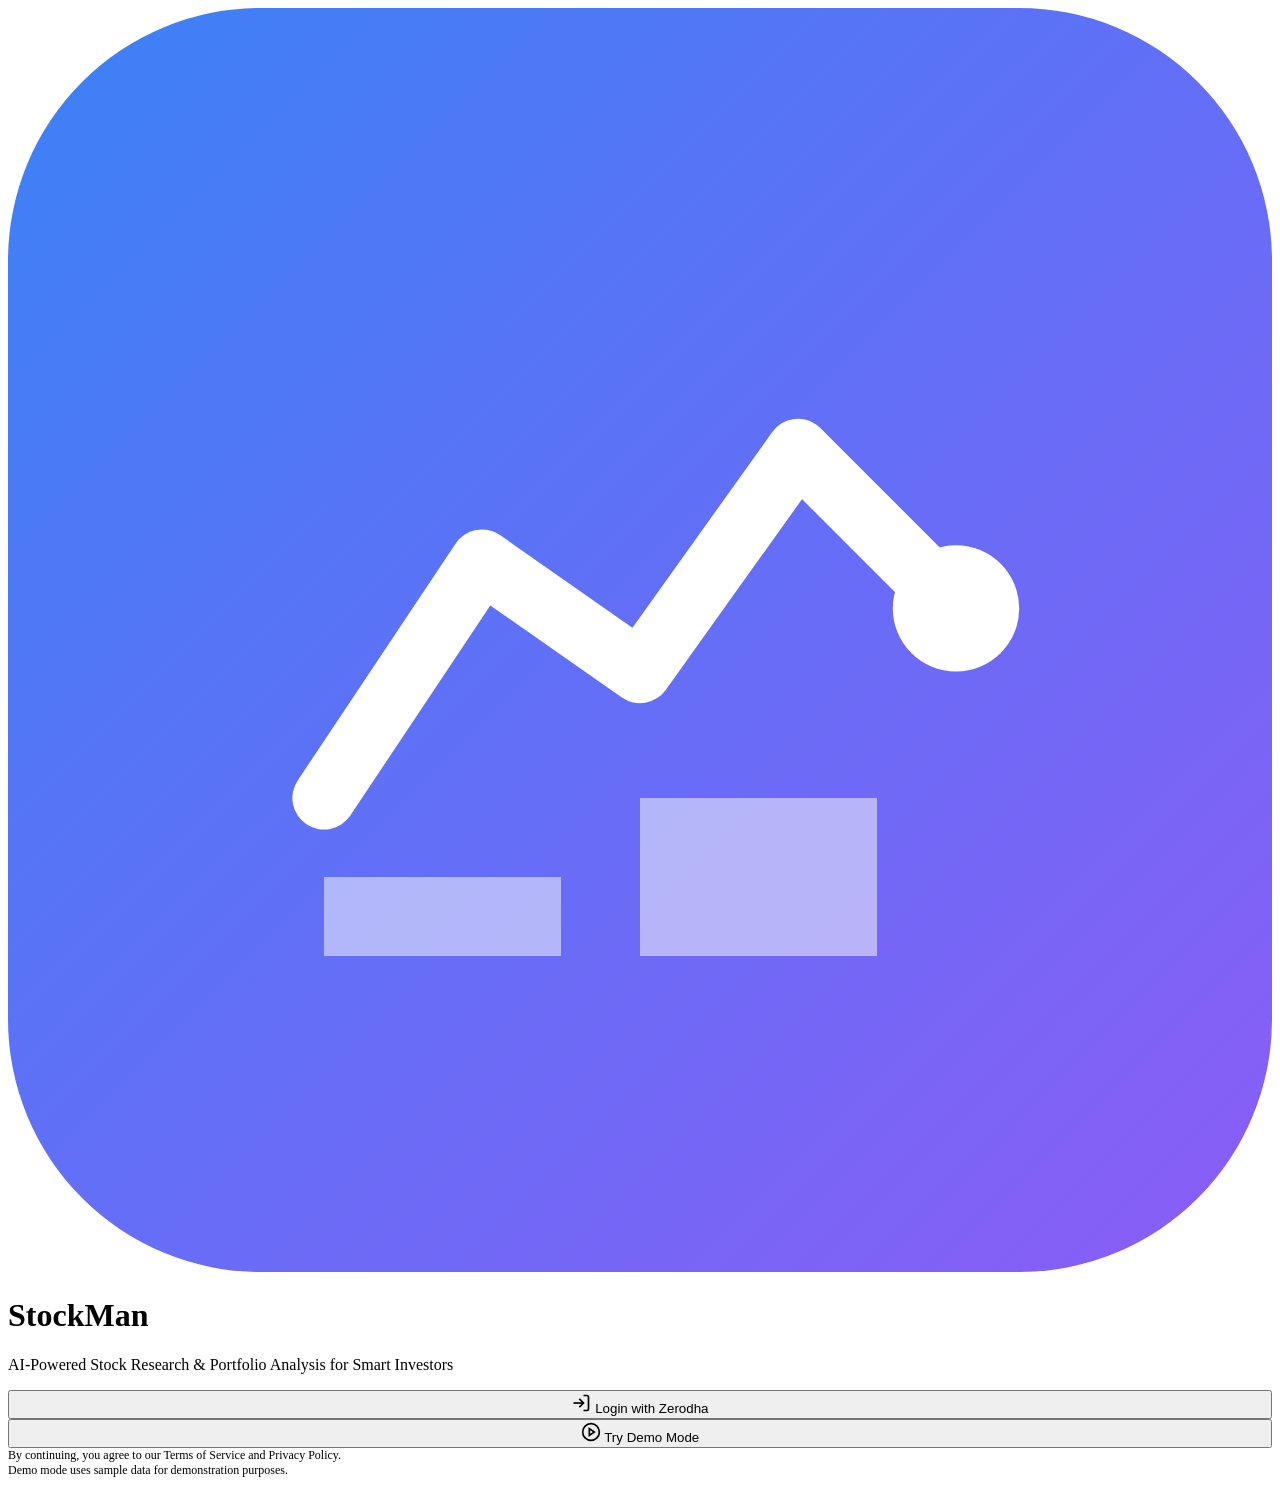
==== src/main/resources/static/index.html @ ac13108b "initial commit: StockMan app with Zerodha + Gemini integration" ====
<!DOCTYPE html>
<html lang="en">
<head>
    <meta charset="UTF-8">
    <meta name="viewport" content="width=device-width, initial-scale=1.0">
    <meta name="description" content="StockMan - AI-Powered Stock Research & Portfolio Analysis">
    <title>StockMan - Smart Stock Research</title>
    <link rel="preconnect" href="https://fonts.googleapis.com">
    <link rel="preconnect" href="https://fonts.gstatic.com" crossorigin>
    <link href="https://fonts.googleapis.com/css2?family=Inter:wght@400;500;600;700&display=swap" rel="stylesheet">
    <link rel="stylesheet" href="/styles/main.css">
</head>
<body>
    <div class="login-container">
        <div class="login-card animate-in">
            <div class="login-logo">
                <svg viewBox="0 0 80 80" fill="none" xmlns="http://www.w3.org/2000/svg">
                    <defs>
                        <linearGradient id="logoGradient" x1="0%" y1="0%" x2="100%" y2="100%">
                            <stop offset="0%" style="stop-color:#3b82f6"/>
                            <stop offset="100%" style="stop-color:#8b5cf6"/>
                        </linearGradient>
                    </defs>
                    <rect width="80" height="80" rx="16" fill="url(#logoGradient)"/>
                    <path d="M20 50 L30 35 L40 42 L50 28 L60 38" stroke="white" stroke-width="4" stroke-linecap="round" stroke-linejoin="round" fill="none"/>
                    <circle cx="60" cy="38" r="4" fill="white"/>
                    <path d="M20 55 L35 55 L35 60 L20 60 Z" fill="rgba(255,255,255,0.5)"/>
                    <path d="M40 50 L55 50 L55 60 L40 60 Z" fill="rgba(255,255,255,0.5)"/>
                </svg>
            </div>
            <h1 class="login-title">StockMan</h1>
            <p class="login-subtitle">AI-Powered Stock Research & Portfolio Analysis for Smart Investors</p>
            
            <div class="login-buttons">
                <button id="zerodha-login" class="btn btn-primary" style="width: 100%;">
                    <svg width="20" height="20" viewBox="0 0 24 24" fill="none" stroke="currentColor" stroke-width="2">
                        <path d="M15 3h4a2 2 0 0 1 2 2v14a2 2 0 0 1-2 2h-4"/>
                        <polyline points="10 17 15 12 10 7"/>
                        <line x1="15" y1="12" x2="3" y2="12"/>
                    </svg>
                    Login with Zerodha
                </button>
                <button id="demo-login" class="btn btn-secondary" style="width: 100%;">
                    <svg width="20" height="20" viewBox="0 0 24 24" fill="none" stroke="currentColor" stroke-width="2">
                        <circle cx="12" cy="12" r="10"/>
                        <polygon points="10 8 16 12 10 16 10 8"/>
                    </svg>
                    Try Demo Mode
                </button>
            </div>
            
            <p style="margin-top: var(--space-xl); font-size: 0.75rem; color: var(--text-muted);">
                By continuing, you agree to our Terms of Service and Privacy Policy.<br>
                Demo mode uses sample data for demonstration purposes.
            </p>
        </div>
    </div>

    <script src="/scripts/api.js"></script>
    <script>
        document.getElementById('zerodha-login').addEventListener('click', async () => {
            try {
                const response = await fetch('/api/auth/login');
                const data = await response.json();
                window.location.href = data.loginUrl;
            } catch (error) {
                console.error('Login error:', error);
                alert('Failed to initiate login. Please try again.');
            }
        });

        document.getElementById('demo-login').addEventListener('click', async () => {
            try {
                const response = await fetch('/api/auth/demo', { method: 'POST' });
                if (response.ok) {
                    window.location.href = '/dashboard.html';
                }
            } catch (error) {
                console.error('Demo login error:', error);
                alert('Failed to start demo mode. Please try again.');
            }
        });

        // Check if already authenticated
        (async () => {
            try {
                const response = await fetch('/api/auth/status');
                const data = await response.json();
                if (data.authenticated) {
                    window.location.href = '/dashboard.html';
                }
            } catch (error) {
                console.log('Not authenticated');
            }
        })();
    </script>
</body>
</html>
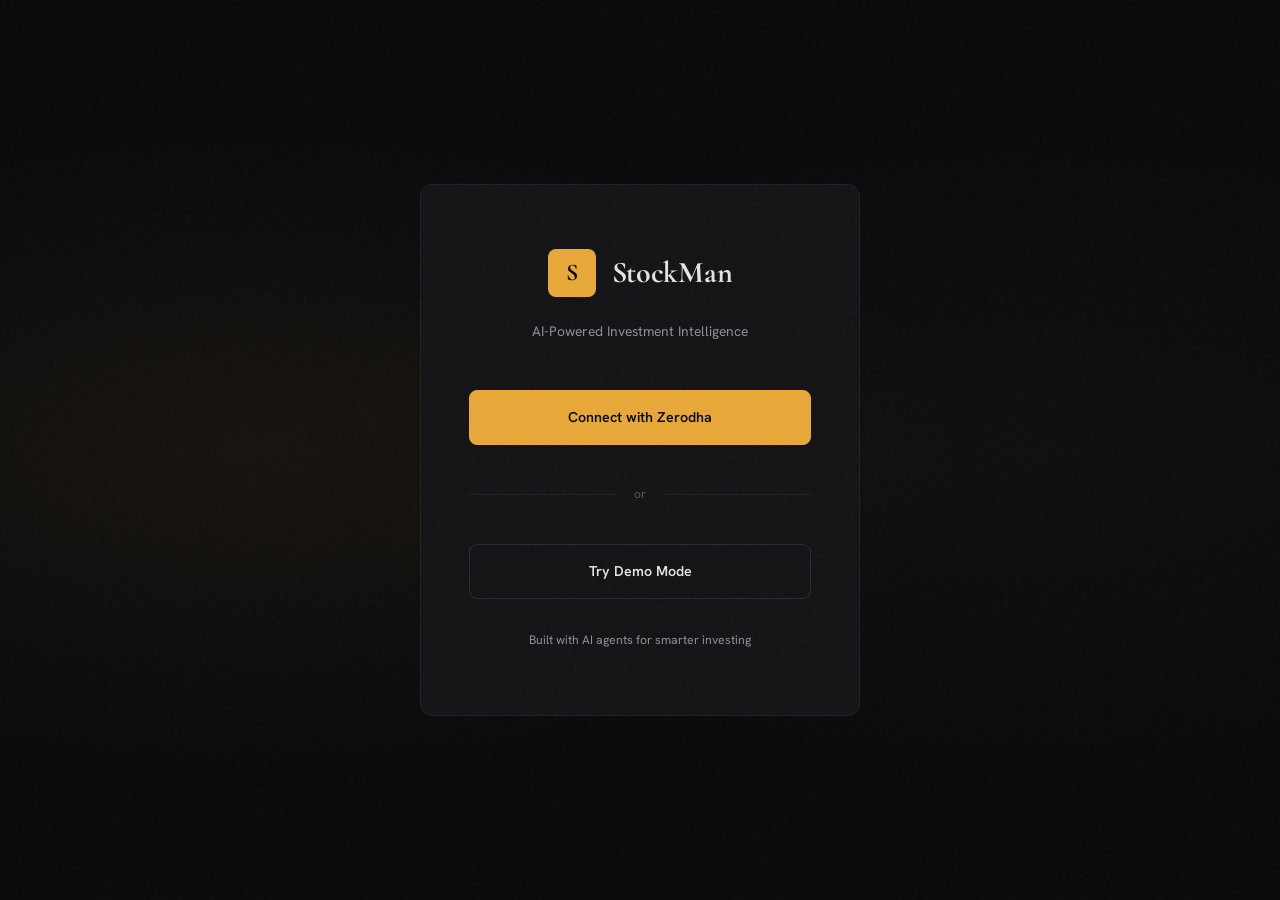
==== commit 38e8153c: "chore: capture pre-existing uncommitted frontend rewrite as baseline This is the frontend redesign (" ====
--- a/src/main/resources/static/index.html
+++ b/src/main/resources/static/index.html
@@ -1,98 +1,75 @@
 <!DOCTYPE html>
 <html lang="en">
 <head>
-    <meta charset="UTF-8">
-    <meta name="viewport" content="width=device-width, initial-scale=1.0">
-    <meta name="description" content="StockMan - AI-Powered Stock Research & Portfolio Analysis">
-    <title>StockMan - Smart Stock Research</title>
-    <link rel="preconnect" href="https://fonts.googleapis.com">
-    <link rel="preconnect" href="https://fonts.gstatic.com" crossorigin>
-    <link href="https://fonts.googleapis.com/css2?family=Inter:wght@400;500;600;700&display=swap" rel="stylesheet">
-    <link rel="stylesheet" href="/styles/main.css">
+  <meta charset="UTF-8">
+  <meta name="viewport" content="width=device-width, initial-scale=1.0">
+  <title>StockMan — Login</title>
+  <link rel="stylesheet" href="styles/main.css">
 </head>
 <body>
-    <div class="login-container">
-        <div class="login-card animate-in">
-            <div class="login-logo">
-                <svg viewBox="0 0 80 80" fill="none" xmlns="http://www.w3.org/2000/svg">
-                    <defs>
-                        <linearGradient id="logoGradient" x1="0%" y1="0%" x2="100%" y2="100%">
-                            <stop offset="0%" style="stop-color:#3b82f6"/>
-                            <stop offset="100%" style="stop-color:#8b5cf6"/>
-                        </linearGradient>
-                    </defs>
-                    <rect width="80" height="80" rx="16" fill="url(#logoGradient)"/>
-                    <path d="M20 50 L30 35 L40 42 L50 28 L60 38" stroke="white" stroke-width="4" stroke-linecap="round" stroke-linejoin="round" fill="none"/>
-                    <circle cx="60" cy="38" r="4" fill="white"/>
-                    <path d="M20 55 L35 55 L35 60 L20 60 Z" fill="rgba(255,255,255,0.5)"/>
-                    <path d="M40 50 L55 50 L55 60 L40 60 Z" fill="rgba(255,255,255,0.5)"/>
-                </svg>
-            </div>
-            <h1 class="login-title">StockMan</h1>
-            <p class="login-subtitle">AI-Powered Stock Research & Portfolio Analysis for Smart Investors</p>
-            
-            <div class="login-buttons">
-                <button id="zerodha-login" class="btn btn-primary" style="width: 100%;">
-                    <svg width="20" height="20" viewBox="0 0 24 24" fill="none" stroke="currentColor" stroke-width="2">
-                        <path d="M15 3h4a2 2 0 0 1 2 2v14a2 2 0 0 1-2 2h-4"/>
-                        <polyline points="10 17 15 12 10 7"/>
-                        <line x1="15" y1="12" x2="3" y2="12"/>
-                    </svg>
-                    Login with Zerodha
-                </button>
-                <button id="demo-login" class="btn btn-secondary" style="width: 100%;">
-                    <svg width="20" height="20" viewBox="0 0 24 24" fill="none" stroke="currentColor" stroke-width="2">
-                        <circle cx="12" cy="12" r="10"/>
-                        <polygon points="10 8 16 12 10 16 10 8"/>
-                    </svg>
-                    Try Demo Mode
-                </button>
-            </div>
-            
-            <p style="margin-top: var(--space-xl); font-size: 0.75rem; color: var(--text-muted);">
-                By continuing, you agree to our Terms of Service and Privacy Policy.<br>
-                Demo mode uses sample data for demonstration purposes.
-            </p>
-        </div>
+  <div class="login-page">
+    <div class="login-card">
+      <div class="login-brand">
+        <span class="brand-mark">S</span>
+        <h1>StockMan</h1>
+      </div>
+      <p class="login-subtitle">AI-Powered Investment Intelligence</p>
+
+      <div class="login-actions">
+        <button class="btn btn-primary btn-lg" id="loginBtn" onclick="loginWithZerodha()">Connect with Zerodha</button>
+        <div class="login-divider">or</div>
+        <button class="btn btn-secondary btn-lg" id="demoBtn" onclick="startDemo()">Try Demo Mode</button>
+      </div>
+
+      <p class="text-muted" style="margin-top: 32px; font-size: 0.82rem;">Built with AI agents for smarter investing</p>
     </div>
+  </div>
 
-    <script src="/scripts/api.js"></script>
-    <script>
-        document.getElementById('zerodha-login').addEventListener('click', async () => {
-            try {
-                const response = await fetch('/api/auth/login');
-                const data = await response.json();
-                window.location.href = data.loginUrl;
-            } catch (error) {
-                console.error('Login error:', error);
-                alert('Failed to initiate login. Please try again.');
-            }
-        });
+  <script src="scripts/api.js"></script>
+  <script>
+    // Check if already authenticated - redirect to dashboard
+    async function checkAuth() {
+      try {
+        const status = await API.getAuthStatus();
+        if (status.authenticated) {
+          window.location.href = '/dashboard.html';
+        }
+      } catch (e) {
+        // Not authenticated, stay on login
+      }
+    }
 
-        document.getElementById('demo-login').addEventListener('click', async () => {
-            try {
-                const response = await fetch('/api/auth/demo', { method: 'POST' });
-                if (response.ok) {
-                    window.location.href = '/dashboard.html';
-                }
-            } catch (error) {
-                console.error('Demo login error:', error);
-                alert('Failed to start demo mode. Please try again.');
-            }
-        });
+    async function loginWithZerodha() {
+      const btn = document.getElementById('loginBtn');
+      btn.disabled = true;
+      btn.textContent = 'Connecting...';
+      try {
+        const response = await API.login();
+        if (response.loginUrl) {
+          window.location.href = response.loginUrl;
+        }
+      } catch (e) {
+        btn.disabled = false;
+        btn.textContent = 'Connect with Zerodha';
+        alert('Failed to connect. Please try again.');
+      }
+    }
 
-        // Check if already authenticated
-        (async () => {
-            try {
-                const response = await fetch('/api/auth/status');
-                const data = await response.json();
-                if (data.authenticated) {
-                    window.location.href = '/dashboard.html';
-                }
-            } catch (error) {
-                console.log('Not authenticated');
-            }
-        })();
-    </script>
+    async function startDemo() {
+      const btn = document.getElementById('demoBtn');
+      btn.disabled = true;
+      btn.textContent = 'Starting...';
+      try {
+        await API.enableDemoMode();
+        window.location.href = '/dashboard.html';
+      } catch (e) {
+        btn.disabled = false;
+        btn.textContent = 'Try Demo Mode';
+        alert('Failed to start demo. Please try again.');
+      }
+    }
+
+    checkAuth();
+  </script>
 </body>
 </html>
--- a/src/main/resources/static/styles/main.css
+++ b/src/main/resources/static/styles/main.css
@@ -0,0 +1,1532 @@
+/* ============================================================
+   StockMan — "Black & Gold Terminal" Design System
+   Premium financial interface: editorial serif + dense data
+   ============================================================ */
+
+/* --- Fonts --- */
+@import url('https://fonts.googleapis.com/css2?family=Cormorant+Garamond:ital,wght@0,400;0,500;0,600;0,700;1,400&family=Hanken+Grotesk:wght@300;400;500;600;700&family=JetBrains+Mono:wght@400;500;600&display=swap');
+
+/* --- CSS Variables --- */
+:root {
+  /* Backgrounds */
+  --bg-primary: #09090b;
+  --bg-secondary: #131316;
+  --bg-tertiary: #1a1a1f;
+  --bg-elevated: #202027;
+  --bg-hover: #25252d;
+
+  /* Borders */
+  --border-subtle: #1f1f26;
+  --border-default: #2a2a33;
+  --border-strong: #3a3a45;
+  --border-accent: #e8a838;
+
+  /* Text */
+  --text-primary: #e4e4e7;
+  --text-secondary: #8e8e96;
+  --text-muted: #56565e;
+  --text-accent: #e8a838;
+  --text-inverse: #09090b;
+
+  /* Accent — Warm Gold */
+  --accent: #e8a838;
+  --accent-hover: #d4952e;
+  --accent-muted: rgba(232, 168, 56, 0.12);
+  --accent-glow: rgba(232, 168, 56, 0.25);
+
+  /* Semantic */
+  --success: #22c55e;
+  --success-muted: rgba(34, 197, 94, 0.12);
+  --danger: #ef4444;
+  --danger-muted: rgba(239, 68, 68, 0.12);
+  --warning: #f59e0b;
+  --warning-muted: rgba(245, 158, 11, 0.12);
+  --info: #38bdf8;
+  --info-muted: rgba(56, 189, 248, 0.12);
+
+  /* Typography */
+  --font-display: 'Cormorant Garamond', Georgia, serif;
+  --font-body: 'Hanken Grotesk', system-ui, sans-serif;
+  --font-mono: 'JetBrains Mono', 'Fira Code', monospace;
+
+  /* Spacing */
+  --space-xs: 4px;
+  --space-sm: 8px;
+  --space-md: 16px;
+  --space-lg: 24px;
+  --space-xl: 32px;
+  --space-2xl: 48px;
+  --space-3xl: 64px;
+
+  /* Radii */
+  --radius-sm: 4px;
+  --radius-md: 8px;
+  --radius-lg: 12px;
+
+  /* Transitions */
+  --transition-fast: 120ms ease;
+  --transition-base: 200ms ease;
+  --transition-slow: 400ms ease;
+
+  /* Layout */
+  --navbar-height: 64px;
+  --content-max-width: 1400px;
+}
+
+/* --- Reset & Base --- */
+*, *::before, *::after {
+  box-sizing: border-box;
+  margin: 0;
+  padding: 0;
+}
+
+html {
+  font-size: 15px;
+  -webkit-font-smoothing: antialiased;
+  -moz-osx-font-smoothing: grayscale;
+  scroll-behavior: smooth;
+}
+
+body {
+  font-family: var(--font-body);
+  font-weight: 400;
+  color: var(--text-primary);
+  background: var(--bg-primary);
+  line-height: 1.6;
+  min-height: 100vh;
+  overflow-x: hidden;
+}
+
+/* Subtle noise texture overlay */
+body::before {
+  content: '';
+  position: fixed;
+  inset: 0;
+  background-image: url("data:image/svg+xml,%3Csvg viewBox='0 0 256 256' xmlns='http://www.w3.org/2000/svg'%3E%3Cfilter id='noise'%3E%3CfeTurbulence type='fractalNoise' baseFrequency='0.9' numOctaves='4' stitchTiles='stitch'/%3E%3C/filter%3E%3Crect width='100%25' height='100%25' filter='url(%23noise)' opacity='0.03'/%3E%3C/svg%3E");
+  pointer-events: none;
+  z-index: 9999;
+}
+
+a {
+  color: var(--accent);
+  text-decoration: none;
+  transition: color var(--transition-fast);
+}
+a:hover {
+  color: var(--accent-hover);
+}
+
+::selection {
+  background: var(--accent-muted);
+  color: var(--accent);
+}
+
+/* --- Typography --- */
+h1, h2, h3, h4, h5, h6 {
+  font-family: var(--font-display);
+  font-weight: 600;
+  line-height: 1.2;
+  color: var(--text-primary);
+  letter-spacing: -0.01em;
+}
+
+h1 { font-size: 2.4rem; font-weight: 700; }
+h2 { font-size: 1.8rem; }
+h3 { font-size: 1.4rem; }
+h4 { font-size: 1.15rem; font-weight: 500; }
+
+.text-mono {
+  font-family: var(--font-mono);
+  font-size: 0.9em;
+}
+
+.text-muted { color: var(--text-secondary); }
+.text-accent { color: var(--accent); }
+.text-success { color: var(--success); }
+.text-danger { color: var(--danger); }
+
+/* --- Top Navbar --- */
+.navbar {
+  position: fixed;
+  top: 0;
+  left: 0;
+  right: 0;
+  height: var(--navbar-height);
+  background: var(--bg-secondary);
+  border-bottom: 1px solid var(--border-subtle);
+  display: flex;
+  align-items: center;
+  padding: 0 var(--space-xl);
+  z-index: 1000;
+  gap: var(--space-lg);
+}
+
+.navbar-brand {
+  display: flex;
+  align-items: center;
+  gap: var(--space-sm);
+  font-family: var(--font-display);
+  font-size: 1.4rem;
+  font-weight: 700;
+  color: var(--text-primary);
+  text-decoration: none;
+  letter-spacing: -0.02em;
+  flex-shrink: 0;
+}
+
+.navbar-brand .brand-mark {
+  width: 28px;
+  height: 28px;
+  background: var(--accent);
+  border-radius: var(--radius-sm);
+  display: flex;
+  align-items: center;
+  justify-content: center;
+  font-family: var(--font-display);
+  font-weight: 700;
+  font-size: 1rem;
+  color: var(--text-inverse);
+}
+
+.navbar-nav {
+  display: flex;
+  align-items: center;
+  gap: var(--space-xs);
+  list-style: none;
+  margin-left: var(--space-xl);
+}
+
+.navbar-nav a {
+  display: flex;
+  align-items: center;
+  gap: var(--space-sm);
+  padding: var(--space-sm) var(--space-md);
+  border-radius: var(--radius-md);
+  color: var(--text-secondary);
+  font-size: 0.87rem;
+  font-weight: 500;
+  transition: all var(--transition-fast);
+  text-decoration: none;
+  white-space: nowrap;
+}
+
+.navbar-nav a:hover {
+  color: var(--text-primary);
+  background: var(--bg-tertiary);
+}
+
+.navbar-nav a.active {
+  color: var(--accent);
+  background: var(--accent-muted);
+}
+
+.navbar-nav a .nav-icon {
+  font-size: 1.05rem;
+  line-height: 1;
+}
+
+.navbar-right {
+  margin-left: auto;
+  display: flex;
+  align-items: center;
+  gap: var(--space-md);
+}
+
+.navbar-user {
+  display: flex;
+  align-items: center;
+  gap: var(--space-sm);
+  font-size: 0.85rem;
+  color: var(--text-secondary);
+}
+
+.navbar-user .avatar {
+  width: 32px;
+  height: 32px;
+  border-radius: 50%;
+  background: var(--accent-muted);
+  border: 1px solid var(--border-accent);
+  display: flex;
+  align-items: center;
+  justify-content: center;
+  font-family: var(--font-mono);
+  font-size: 0.75rem;
+  font-weight: 600;
+  color: var(--accent);
+}
+
+/* Mobile nav toggle */
+.nav-toggle {
+  display: none;
+  background: none;
+  border: none;
+  color: var(--text-secondary);
+  font-size: 1.4rem;
+  cursor: pointer;
+  padding: var(--space-sm);
+}
+
+/* --- Main Content --- */
+.main-content {
+  margin-top: var(--navbar-height);
+  padding: var(--space-xl);
+  max-width: var(--content-max-width);
+  margin-left: auto;
+  margin-right: auto;
+}
+
+/* --- Page Header --- */
+.page-header {
+  margin-bottom: var(--space-xl);
+  padding-bottom: var(--space-lg);
+  border-bottom: 1px solid var(--border-subtle);
+}
+
+.page-header h1 {
+  margin-bottom: var(--space-xs);
+}
+
+.page-header .subtitle {
+  color: var(--text-secondary);
+  font-size: 0.95rem;
+}
+
+/* --- Cards --- */
+.card {
+  background: var(--bg-secondary);
+  border: 1px solid var(--border-subtle);
+  border-radius: var(--radius-lg);
+  padding: var(--space-lg);
+  transition: border-color var(--transition-base);
+}
+
+.card:hover {
+  border-color: var(--border-default);
+}
+
+.card-accent {
+  border-top: 2px solid var(--accent);
+}
+
+.card-header {
+  display: flex;
+  align-items: center;
+  justify-content: space-between;
+  margin-bottom: var(--space-md);
+}
+
+.card-header h3 {
+  font-size: 1.1rem;
+}
+
+.card-header .card-label {
+  font-size: 0.78rem;
+  text-transform: uppercase;
+  letter-spacing: 0.08em;
+  color: var(--text-muted);
+  font-weight: 600;
+  font-family: var(--font-body);
+}
+
+/* --- Stat Cards --- */
+.stats-grid {
+  display: grid;
+  grid-template-columns: repeat(auto-fit, minmax(220px, 1fr));
+  gap: var(--space-md);
+  margin-bottom: var(--space-xl);
+}
+
+.stat-card {
+  background: var(--bg-secondary);
+  border: 1px solid var(--border-subtle);
+  border-radius: var(--radius-lg);
+  padding: var(--space-lg);
+  display: flex;
+  flex-direction: column;
+  gap: var(--space-sm);
+  transition: border-color var(--transition-base);
+}
+
+.stat-card:hover {
+  border-color: var(--border-default);
+}
+
+.stat-card .stat-label {
+  font-size: 0.78rem;
+  text-transform: uppercase;
+  letter-spacing: 0.08em;
+  color: var(--text-muted);
+  font-weight: 600;
+}
+
+.stat-card .stat-value {
+  font-family: var(--font-mono);
+  font-size: 1.6rem;
+  font-weight: 600;
+  color: var(--text-primary);
+  letter-spacing: -0.02em;
+  line-height: 1.2;
+}
+
+.stat-card .stat-change {
+  font-family: var(--font-mono);
+  font-size: 0.82rem;
+  font-weight: 500;
+}
+
+.stat-card.stat-highlight {
+  border-color: var(--border-accent);
+  background: linear-gradient(135deg, var(--bg-secondary) 0%, rgba(232, 168, 56, 0.04) 100%);
+}
+
+/* --- Tables --- */
+.data-table {
+  width: 100%;
+  border-collapse: collapse;
+  font-size: 0.88rem;
+}
+
+.data-table thead {
+  position: sticky;
+  top: 0;
+  z-index: 2;
+}
+
+.data-table th {
+  text-align: left;
+  padding: var(--space-sm) var(--space-md);
+  font-size: 0.72rem;
+  text-transform: uppercase;
+  letter-spacing: 0.08em;
+  color: var(--text-muted);
+  font-weight: 600;
+  font-family: var(--font-body);
+  background: var(--bg-secondary);
+  border-bottom: 1px solid var(--border-default);
+  white-space: nowrap;
+}
+
+.data-table td {
+  padding: var(--space-sm) var(--space-md);
+  border-bottom: 1px solid var(--border-subtle);
+  vertical-align: middle;
+}
+
+.data-table tbody tr {
+  transition: background var(--transition-fast);
+}
+
+.data-table tbody tr:hover {
+  background: var(--bg-tertiary);
+}
+
+.data-table .col-symbol {
+  font-weight: 600;
+  color: var(--text-primary);
+}
+
+.data-table .col-number {
+  font-family: var(--font-mono);
+  font-size: 0.85rem;
+  text-align: right;
+  white-space: nowrap;
+}
+
+.data-table th.col-number {
+  text-align: right;
+}
+
+/* --- Buttons --- */
+.btn {
+  display: inline-flex;
+  align-items: center;
+  justify-content: center;
+  gap: var(--space-sm);
+  padding: var(--space-sm) var(--space-lg);
+  border-radius: var(--radius-md);
+  font-family: var(--font-body);
+  font-size: 0.87rem;
+  font-weight: 600;
+  cursor: pointer;
+  border: 1px solid transparent;
+  transition: all var(--transition-fast);
+  text-decoration: none;
+  white-space: nowrap;
+  line-height: 1.5;
+}
+
+.btn-primary {
+  background: var(--accent);
+  color: var(--text-inverse);
+  border-color: var(--accent);
+}
+
+.btn-primary:hover {
+  background: var(--accent-hover);
+  border-color: var(--accent-hover);
+}
+
+.btn-secondary {
+  background: transparent;
+  color: var(--text-primary);
+  border-color: var(--border-default);
+}
+
+.btn-secondary:hover {
+  background: var(--bg-tertiary);
+  border-color: var(--border-strong);
+}
+
+.btn-ghost {
+  background: transparent;
+  color: var(--text-secondary);
+  border-color: transparent;
+}
+
+.btn-ghost:hover {
+  color: var(--text-primary);
+  background: var(--bg-tertiary);
+}
+
+.btn-sm {
+  padding: var(--space-xs) var(--space-md);
+  font-size: 0.8rem;
+}
+
+.btn-lg {
+  padding: var(--space-md) var(--space-xl);
+  font-size: 1rem;
+}
+
+.btn:disabled,
+.btn.disabled {
+  opacity: 0.4;
+  cursor: not-allowed;
+  pointer-events: none;
+}
+
+/* --- Badges --- */
+.badge {
+  display: inline-flex;
+  align-items: center;
+  gap: var(--space-xs);
+  padding: 2px var(--space-sm);
+  border-radius: var(--radius-sm);
+  font-size: 0.72rem;
+  font-weight: 600;
+  text-transform: uppercase;
+  letter-spacing: 0.04em;
+  font-family: var(--font-body);
+}
+
+.badge-success {
+  background: var(--success-muted);
+  color: var(--success);
+}
+
+.badge-danger {
+  background: var(--danger-muted);
+  color: var(--danger);
+}
+
+.badge-warning {
+  background: var(--warning-muted);
+  color: var(--warning);
+}
+
+.badge-info {
+  background: var(--info-muted);
+  color: var(--info);
+}
+
+.badge-accent {
+  background: var(--accent-muted);
+  color: var(--accent);
+}
+
+.badge-neutral {
+  background: var(--bg-tertiary);
+  color: var(--text-secondary);
+}
+
+/* Legacy badge aliases (used by strategy rendering) */
+.badge-buy { background: var(--success-muted); color: var(--success); }
+.badge-hold { background: var(--warning-muted); color: var(--warning); }
+.badge-sell { background: var(--danger-muted); color: var(--danger); }
+
+/* --- Forms --- */
+.form-group {
+  display: flex;
+  flex-direction: column;
+  gap: var(--space-sm);
+}
+
+.form-label {
+  font-size: 0.78rem;
+  text-transform: uppercase;
+  letter-spacing: 0.06em;
+  color: var(--text-muted);
+  font-weight: 600;
+}
+
+.form-input,
+.form-select,
+.form-textarea {
+  background: var(--bg-tertiary);
+  border: 1px solid var(--border-default);
+  border-radius: var(--radius-md);
+  padding: var(--space-sm) var(--space-md);
+  font-family: var(--font-body);
+  font-size: 0.9rem;
+  color: var(--text-primary);
+  transition: border-color var(--transition-fast);
+  outline: none;
+  width: 100%;
+}
+
+.form-input:focus,
+.form-select:focus,
+.form-textarea:focus {
+  border-color: var(--accent);
+  box-shadow: 0 0 0 2px var(--accent-muted);
+}
+
+.form-select {
+  cursor: pointer;
+  appearance: none;
+  background-image: url("data:image/svg+xml,%3Csvg xmlns='http://www.w3.org/2000/svg' width='12' height='12' fill='%238e8e96' viewBox='0 0 16 16'%3E%3Cpath d='M8 11L3 6h10l-5 5z'/%3E%3C/svg%3E");
+  background-repeat: no-repeat;
+  background-position: right 12px center;
+  padding-right: 36px;
+}
+
+.form-select option {
+  background: var(--bg-secondary);
+  color: var(--text-primary);
+}
+
+.form-textarea {
+  resize: vertical;
+  min-height: 80px;
+  line-height: 1.5;
+}
+
+/* --- Grid Layouts --- */
+.grid-2 { display: grid; grid-template-columns: repeat(2, 1fr); gap: var(--space-md); }
+.grid-3 { display: grid; grid-template-columns: repeat(3, 1fr); gap: var(--space-md); }
+.grid-4 { display: grid; grid-template-columns: repeat(4, 1fr); gap: var(--space-md); }
+.grid-sidebar { display: grid; grid-template-columns: 1fr 340px; gap: var(--space-xl); align-items: start; }
+.grid-sidebar-reverse { display: grid; grid-template-columns: 340px 1fr; gap: var(--space-xl); align-items: start; }
+
+/* --- Agent Cards --- */
+.agent-grid {
+  display: grid;
+  grid-template-columns: repeat(auto-fill, minmax(180px, 1fr));
+  gap: var(--space-sm);
+}
+
+.agent-card {
+  background: var(--bg-tertiary);
+  border: 1px solid var(--border-subtle);
+  border-radius: var(--radius-md);
+  padding: var(--space-md);
+  cursor: pointer;
+  transition: all var(--transition-fast);
+  text-align: center;
+}
+
+.agent-card:hover {
+  border-color: var(--border-default);
+  background: var(--bg-hover);
+}
+
+.agent-card.selected {
+  border-color: var(--accent);
+  background: var(--accent-muted);
+}
+
+.agent-card .agent-icon {
+  font-size: 1.5rem;
+  margin-bottom: var(--space-sm);
+  display: block;
+}
+
+.agent-card .agent-name {
+  font-weight: 600;
+  font-size: 0.85rem;
+  color: var(--text-primary);
+  margin-bottom: var(--space-xs);
+}
+
+.agent-card .agent-desc {
+  font-size: 0.75rem;
+  color: var(--text-secondary);
+  line-height: 1.4;
+}
+
+.agent-tags {
+  display: flex;
+  gap: var(--space-xs);
+  flex-wrap: wrap;
+  margin-top: var(--space-sm);
+  justify-content: center;
+}
+
+.agent-tag {
+  font-size: 0.65rem;
+  padding: 1px 6px;
+  border-radius: 3px;
+  background: var(--bg-secondary);
+  color: var(--text-muted);
+  font-weight: 500;
+}
+
+/* --- Chat / Conversation --- */
+.chat-container {
+  display: flex;
+  flex-direction: column;
+  gap: var(--space-md);
+  max-height: 520px;
+  overflow-y: auto;
+  padding-right: var(--space-sm);
+}
+
+.chat-container::-webkit-scrollbar {
+  width: 4px;
+}
+.chat-container::-webkit-scrollbar-track {
+  background: transparent;
+}
+.chat-container::-webkit-scrollbar-thumb {
+  background: var(--border-default);
+  border-radius: 2px;
+}
+
+.chat-message {
+  display: flex;
+  gap: var(--space-md);
+  animation: fadeSlideUp 0.3s ease both;
+}
+
+.chat-message.user {
+  flex-direction: row-reverse;
+}
+
+.chat-bubble {
+  max-width: 75%;
+  padding: var(--space-md);
+  border-radius: var(--radius-lg);
+  font-size: 0.9rem;
+  line-height: 1.6;
+}
+
+.chat-message.user .chat-bubble {
+  background: var(--accent-muted);
+  border: 1px solid rgba(232, 168, 56, 0.2);
+  color: var(--text-primary);
+  border-bottom-right-radius: var(--radius-sm);
+}
+
+.chat-message.assistant .chat-bubble {
+  background: var(--bg-tertiary);
+  border: 1px solid var(--border-subtle);
+  border-bottom-left-radius: var(--radius-sm);
+}
+
+.chat-input-area {
+  display: flex;
+  gap: var(--space-sm);
+  padding: var(--space-md);
+  background: var(--bg-secondary);
+  border: 1px solid var(--border-subtle);
+  border-radius: var(--radius-lg);
+  margin-top: var(--space-md);
+}
+
+.chat-input-area .form-textarea {
+  border: none;
+  background: transparent;
+  min-height: 44px;
+  resize: none;
+  flex: 1;
+}
+
+.chat-input-area .form-textarea:focus {
+  box-shadow: none;
+}
+
+/* --- Suggestion Chips --- */
+.chips {
+  display: flex;
+  flex-wrap: wrap;
+  gap: var(--space-sm);
+}
+
+.chip {
+  display: inline-flex;
+  align-items: center;
+  gap: var(--space-xs);
+  padding: var(--space-xs) var(--space-md);
+  border-radius: 20px;
+  font-size: 0.8rem;
+  background: var(--bg-tertiary);
+  border: 1px solid var(--border-subtle);
+  color: var(--text-secondary);
+  cursor: pointer;
+  transition: all var(--transition-fast);
+  font-family: var(--font-body);
+}
+
+.chip:hover {
+  border-color: var(--accent);
+  color: var(--accent);
+  background: var(--accent-muted);
+}
+
+/* --- Copilot Response --- */
+.copilot-response {
+  background: var(--bg-secondary);
+  border: 1px solid var(--border-subtle);
+  border-radius: var(--radius-lg);
+  padding: var(--space-lg);
+  margin-bottom: var(--space-lg);
+  animation: fadeSlideUp 0.4s ease both;
+}
+
+.copilot-meta {
+  display: flex;
+  flex-wrap: wrap;
+  gap: var(--space-sm);
+  margin-bottom: var(--space-lg);
+}
+
+.meta-badge {
+  display: inline-flex;
+  align-items: center;
+  gap: var(--space-xs);
+  padding: var(--space-xs) var(--space-md);
+  border-radius: var(--radius-sm);
+  font-size: 0.78rem;
+  font-weight: 600;
+  font-family: var(--font-mono);
+}
+
+.meta-badge.buy { background: var(--success-muted); color: var(--success); }
+.meta-badge.sell { background: var(--danger-muted); color: var(--danger); }
+.meta-badge.hold { background: var(--warning-muted); color: var(--warning); }
+.meta-badge.confidence { background: var(--accent-muted); color: var(--accent); }
+.meta-badge.agreement { background: var(--info-muted); color: var(--info); }
+
+.copilot-summary {
+  margin-bottom: var(--space-lg);
+  line-height: 1.7;
+  color: var(--text-primary);
+}
+
+.copilot-summary h1,
+.copilot-summary h2,
+.copilot-summary h3 {
+  margin-top: var(--space-lg);
+  margin-bottom: var(--space-sm);
+}
+
+.copilot-summary p {
+  margin-bottom: var(--space-md);
+}
+
+.copilot-summary ul, .copilot-summary ol {
+  padding-left: var(--space-lg);
+  margin-bottom: var(--space-md);
+}
+
+.copilot-summary li {
+  margin-bottom: var(--space-xs);
+}
+
+.copilot-summary strong {
+  color: var(--accent);
+  font-weight: 600;
+}
+
+/* Trade Plan */
+.trade-plan {
+  display: grid;
+  grid-template-columns: repeat(auto-fit, minmax(140px, 1fr));
+  gap: var(--space-md);
+  padding: var(--space-lg);
+  background: var(--bg-tertiary);
+  border: 1px solid var(--border-default);
+  border-radius: var(--radius-md);
+  margin-bottom: var(--space-lg);
+}
+
+.trade-plan-item {
+  display: flex;
+  flex-direction: column;
+  gap: 2px;
+}
+
+.trade-plan-item .label {
+  font-size: 0.7rem;
+  text-transform: uppercase;
+  letter-spacing: 0.06em;
+  color: var(--text-muted);
+  font-weight: 600;
+}
+
+.trade-plan-item .value {
+  font-family: var(--font-mono);
+  font-size: 0.95rem;
+  font-weight: 600;
+  color: var(--text-primary);
+}
+
+/* Agent Reasoning Accordion */
+.reasoning-chain {
+  display: flex;
+  flex-direction: column;
+  gap: var(--space-sm);
+  margin-bottom: var(--space-lg);
+}
+
+.reasoning-agent {
+  border: 1px solid var(--border-subtle);
+  border-radius: var(--radius-md);
+  overflow: hidden;
+}
+
+.reasoning-header {
+  display: flex;
+  align-items: center;
+  gap: var(--space-sm);
+  padding: var(--space-md);
+  cursor: pointer;
+  transition: background var(--transition-fast);
+  background: var(--bg-tertiary);
+  user-select: none;
+}
+
+.reasoning-header:hover {
+  background: var(--bg-hover);
+}
+
+.reasoning-header .agent-label {
+  font-weight: 600;
+  font-size: 0.88rem;
+  flex: 1;
+}
+
+.reasoning-header .toggle-icon {
+  color: var(--text-muted);
+  transition: transform var(--transition-base);
+  font-size: 0.8rem;
+}
+
+.reasoning-header.expanded .toggle-icon {
+  transform: rotate(180deg);
+}
+
+.reasoning-body {
+  padding: var(--space-md) var(--space-lg);
+  border-top: 1px solid var(--border-subtle);
+  font-size: 0.88rem;
+  line-height: 1.7;
+  display: none;
+  color: var(--text-secondary);
+}
+
+.reasoning-body.show {
+  display: block;
+  animation: fadeSlideUp 0.25s ease both;
+}
+
+/* Dissenting Views */
+.dissent-box {
+  background: var(--warning-muted);
+  border: 1px solid rgba(245, 158, 11, 0.2);
+  border-radius: var(--radius-md);
+  padding: var(--space-md) var(--space-lg);
+  margin-bottom: var(--space-lg);
+}
+
+.dissent-box .dissent-title {
+  font-weight: 600;
+  color: var(--warning);
+  font-size: 0.85rem;
+  margin-bottom: var(--space-sm);
+  display: flex;
+  align-items: center;
+  gap: var(--space-sm);
+}
+
+/* --- Strategy Cards --- */
+.strategy-option {
+  background: var(--bg-secondary);
+  border: 1px solid var(--border-subtle);
+  border-radius: var(--radius-lg);
+  padding: var(--space-xl);
+  cursor: pointer;
+  transition: all var(--transition-base);
+}
+
+.strategy-option:hover {
+  border-color: var(--border-default);
+  transform: translateY(-2px);
+}
+
+.strategy-option.selected {
+  border-color: var(--accent);
+}
+
+.strategy-option h3 {
+  margin-bottom: var(--space-sm);
+}
+
+.strategy-option .horizon {
+  font-family: var(--font-mono);
+  font-size: 0.78rem;
+  color: var(--accent);
+  margin-bottom: var(--space-md);
+}
+
+.strategy-results {
+  margin-top: var(--space-xl);
+}
+
+.strategy-summary {
+  display: grid;
+  grid-template-columns: repeat(auto-fit, minmax(160px, 1fr));
+  gap: var(--space-md);
+  margin-bottom: var(--space-xl);
+}
+
+.stock-group {
+  margin-bottom: var(--space-lg);
+}
+
+.stock-group h4 {
+  margin-bottom: var(--space-sm);
+  display: flex;
+  align-items: center;
+  gap: var(--space-sm);
+}
+
+.stock-badges {
+  display: flex;
+  flex-wrap: wrap;
+  gap: var(--space-xs);
+}
+
+.stock-badge {
+  padding: var(--space-xs) var(--space-md);
+  border-radius: var(--radius-sm);
+  font-family: var(--font-mono);
+  font-size: 0.8rem;
+  font-weight: 500;
+}
+
+.stock-badge.buy {
+  background: var(--success-muted);
+  color: var(--success);
+}
+
+.stock-badge.hold {
+  background: var(--warning-muted);
+  color: var(--warning);
+}
+
+.stock-badge.sell {
+  background: var(--danger-muted);
+  color: var(--danger);
+}
+
+/* --- Sector Allocation --- */
+.sector-list {
+  display: flex;
+  flex-direction: column;
+  gap: var(--space-sm);
+}
+
+.sector-item {
+  display: flex;
+  align-items: center;
+  gap: var(--space-md);
+}
+
+.sector-bar-container {
+  flex: 1;
+  height: 6px;
+  background: var(--bg-tertiary);
+  border-radius: 3px;
+  overflow: hidden;
+}
+
+.sector-bar {
+  height: 100%;
+  border-radius: 3px;
+  transition: width 0.6s ease;
+}
+
+.sector-name {
+  font-size: 0.82rem;
+  color: var(--text-secondary);
+  min-width: 100px;
+}
+
+.sector-pct {
+  font-family: var(--font-mono);
+  font-size: 0.8rem;
+  color: var(--text-muted);
+  min-width: 44px;
+  text-align: right;
+}
+
+/* --- Loading States --- */
+.loading-dots {
+  display: flex;
+  gap: var(--space-sm);
+  align-items: center;
+  justify-content: center;
+  padding: var(--space-xl);
+}
+
+.loading-dots span {
+  width: 8px;
+  height: 8px;
+  border-radius: 50%;
+  background: var(--accent);
+  animation: loadingPulse 1.2s ease-in-out infinite;
+}
+
+.loading-dots span:nth-child(2) { animation-delay: 0.15s; }
+.loading-dots span:nth-child(3) { animation-delay: 0.3s; }
+
+.loading-skeleton {
+  background: linear-gradient(90deg, var(--bg-tertiary) 25%, var(--bg-hover) 50%, var(--bg-tertiary) 75%);
+  background-size: 200% 100%;
+  animation: shimmer 1.5s infinite;
+  border-radius: var(--radius-md);
+}
+
+/* --- Empty State --- */
+.empty-state {
+  display: flex;
+  flex-direction: column;
+  align-items: center;
+  justify-content: center;
+  padding: var(--space-3xl) var(--space-xl);
+  text-align: center;
+  color: var(--text-muted);
+}
+
+.empty-state .empty-icon {
+  font-size: 2.5rem;
+  margin-bottom: var(--space-md);
+  opacity: 0.8;
+  }
+
+  /* Scanner Styles */
+  .signal-card {
+  background-color: var(--surface-alt);
+  border-radius: 8px;
+  padding: 1.25rem;
+  margin-bottom: 1rem;
+  border-left: 5px solid transparent;
+  transition: transform 0.2s;
+  }
+
+  .signal-card:hover {
+  transform: translateY(-2px);
+  }
+
+  .signal-card.buy {
+  border-left-color: #2ecc71;
+  }
+
+  .signal-card.sell {
+  border-left-color: #e74c3c;
+  }
+
+  .signal-header {
+  display: flex;
+  justify-content: space-between;
+  align-items: center;
+  margin-bottom: 0.75rem;
+  }
+
+  .signal-symbol {
+  font-size: 1.25rem;
+  font-weight: 700;
+  }
+
+  .signal-type {
+  padding: 0.25rem 0.5rem;
+  border-radius: 4px;
+  font-size: 0.85rem;
+  font-weight: 600;
+  text-transform: uppercase;
+  }
+
+  .signal-type.buy {
+  background-color: rgba(46, 204, 113, 0.2);
+  color: #2ecc71;
+  }
+
+  .signal-type.sell {
+  background-color: rgba(231, 76, 60, 0.2);
+  color: #e74c3c;
+  }
+
+  .signal-metrics {
+  display: grid;
+  grid-template-columns: repeat(3, 1fr);
+  gap: 1rem;
+  margin-bottom: 1rem;
+  }
+
+  .metric-item {
+  display: flex;
+  flex-direction: column;
+  }
+
+  .metric-label {
+  font-size: 0.75rem;
+  color: #888;
+  margin-bottom: 0.25rem;
+  }
+
+  .metric-value {
+  font-weight: 600;
+  }
+
+  .signal-triggers {
+  display: flex;
+  flex-wrap: wrap;
+  gap: 0.5rem;
+  margin-bottom: 1rem;
+  }
+
+  .trigger-tag {
+  background-color: rgba(255, 255, 255, 0.1);
+  padding: 0.2rem 0.4rem;
+  border-radius: 4px;
+  font-size: 0.75rem;
+  }
+
+  .ai-insight {
+  background-color: rgba(0, 188, 212, 0.1);
+  border-radius: 6px;
+  padding: 0.75rem;
+  font-size: 0.9rem;
+  border: 1px dashed var(--accent);
+  }
+
+  .scanner-status-bar {
+  display: flex;
+  align-items: center;
+  gap: 1.5rem;
+  padding: 0.75rem 1.5rem;
+  background-color: var(--surface-alt);
+  border-bottom: 1px solid var(--border);
+  margin-bottom: 2rem;
+  }
+
+  .status-indicator {
+  display: flex;
+  align-items: center;
+  gap: 0.5rem;
+  font-size: 0.85rem;
+  }
+
+  .status-dot {
+  width: 8px;
+  height: 8px;
+  border-radius: 50%;
+  background-color: #888;
+  }
+
+  .status-dot.active {
+  background-color: #2ecc71;
+  box-shadow: 0 0 8px #2ecc71;
+  }
+
+  /* Animations */
+  @keyframes pulse {
+  0% { opacity: 0.6; }
+  50% { opacity: 1; }
+  100% { opacity: 0.6; }
+  }
+
+  .pulse {
+  animation: pulse 2s infinite ease-in-out;
+  }
+
+.empty-state .empty-text {
+  font-size: 0.95rem;
+  max-width: 360px;
+}
+
+/* --- Login Page --- */
+.login-page {
+  min-height: 100vh;
+  display: flex;
+  align-items: center;
+  justify-content: center;
+  padding: var(--space-xl);
+  background:
+    radial-gradient(ellipse at 20% 50%, rgba(232, 168, 56, 0.06) 0%, transparent 50%),
+    radial-gradient(ellipse at 80% 50%, rgba(232, 168, 56, 0.03) 0%, transparent 50%),
+    var(--bg-primary);
+}
+
+.login-card {
+  background: var(--bg-secondary);
+  border: 1px solid var(--border-subtle);
+  border-radius: var(--radius-lg);
+  padding: var(--space-3xl) var(--space-2xl);
+  width: 100%;
+  max-width: 440px;
+  text-align: center;
+}
+
+.login-brand {
+  display: flex;
+  align-items: center;
+  justify-content: center;
+  gap: var(--space-md);
+  margin-bottom: var(--space-lg);
+}
+
+.login-brand .brand-mark {
+  width: 48px;
+  height: 48px;
+  background: var(--accent);
+  border-radius: var(--radius-md);
+  display: flex;
+  align-items: center;
+  justify-content: center;
+  font-family: var(--font-display);
+  font-weight: 700;
+  font-size: 1.6rem;
+  color: var(--text-inverse);
+}
+
+.login-brand h1 {
+  font-size: 2rem;
+}
+
+.login-subtitle {
+  color: var(--text-secondary);
+  font-size: 0.92rem;
+  margin-bottom: var(--space-2xl);
+  line-height: 1.5;
+}
+
+.login-divider {
+  display: flex;
+  align-items: center;
+  gap: var(--space-md);
+  margin: var(--space-lg) 0;
+  color: var(--text-muted);
+  font-size: 0.8rem;
+}
+
+.login-divider::before,
+.login-divider::after {
+  content: '';
+  flex: 1;
+  height: 1px;
+  background: var(--border-subtle);
+}
+
+.login-actions {
+  display: flex;
+  flex-direction: column;
+  gap: var(--space-md);
+}
+
+.login-actions .btn {
+  width: 100%;
+  padding: var(--space-md) var(--space-lg);
+  font-size: 0.95rem;
+}
+
+/* --- Quick Actions --- */
+.quick-actions {
+  display: grid;
+  grid-template-columns: repeat(auto-fit, minmax(180px, 1fr));
+  gap: var(--space-sm);
+}
+
+.quick-action {
+  display: flex;
+  align-items: center;
+  gap: var(--space-md);
+  padding: var(--space-md);
+  background: var(--bg-tertiary);
+  border: 1px solid var(--border-subtle);
+  border-radius: var(--radius-md);
+  cursor: pointer;
+  transition: all var(--transition-fast);
+  text-decoration: none;
+  color: var(--text-primary);
+  font-size: 0.87rem;
+  font-weight: 500;
+}
+
+.quick-action:hover {
+  border-color: var(--accent);
+  background: var(--accent-muted);
+  color: var(--accent);
+}
+
+.quick-action .action-icon {
+  font-size: 1.2rem;
+  width: 36px;
+  height: 36px;
+  display: flex;
+  align-items: center;
+  justify-content: center;
+  border-radius: var(--radius-sm);
+  background: var(--bg-secondary);
+  flex-shrink: 0;
+}
+
+/* --- Scrollbar --- */
+::-webkit-scrollbar {
+  width: 6px;
+  height: 6px;
+}
+::-webkit-scrollbar-track {
+  background: transparent;
+}
+::-webkit-scrollbar-thumb {
+  background: var(--border-default);
+  border-radius: 3px;
+}
+::-webkit-scrollbar-thumb:hover {
+  background: var(--border-strong);
+}
+
+/* --- Animations --- */
+@keyframes fadeSlideUp {
+  from { opacity: 0; transform: translateY(12px); }
+  to   { opacity: 1; transform: translateY(0); }
+}
+
+@keyframes loadingPulse {
+  0%, 80%, 100% { transform: scale(0.6); opacity: 0.4; }
+  40% { transform: scale(1); opacity: 1; }
+}
+
+@keyframes shimmer {
+  0% { background-position: 200% 0; }
+  100% { background-position: -200% 0; }
+}
+
+@keyframes fadeIn {
+  from { opacity: 0; }
+  to   { opacity: 1; }
+}
+
+.animate-in {
+  animation: fadeSlideUp 0.4s ease both;
+}
+
+.animate-in-delay-1 { animation-delay: 0.05s; }
+.animate-in-delay-2 { animation-delay: 0.1s; }
+.animate-in-delay-3 { animation-delay: 0.15s; }
+.animate-in-delay-4 { animation-delay: 0.2s; }
+
+/* --- Utility Classes --- */
+.flex { display: flex; }
+.flex-col { flex-direction: column; }
+.items-center { align-items: center; }
+.justify-between { justify-content: space-between; }
+.gap-xs { gap: var(--space-xs); }
+.gap-sm { gap: var(--space-sm); }
+.gap-md { gap: var(--space-md); }
+.gap-lg { gap: var(--space-lg); }
+.gap-xl { gap: var(--space-xl); }
+.mt-md { margin-top: var(--space-md); }
+.mt-lg { margin-top: var(--space-lg); }
+.mt-xl { margin-top: var(--space-xl); }
+.mb-md { margin-bottom: var(--space-md); }
+.mb-lg { margin-bottom: var(--space-lg); }
+.mb-xl { margin-bottom: var(--space-xl); }
+.w-full { width: 100%; }
+.hidden { display: none !important; }
+.text-right { text-align: right; }
+.text-center { text-align: center; }
+.truncate { overflow: hidden; text-overflow: ellipsis; white-space: nowrap; }
+.positive { color: var(--success) !important; }
+.negative { color: var(--danger) !important; }
+
+/* --- Responsive --- */
+@media (max-width: 1024px) {
+  .grid-sidebar,
+  .grid-sidebar-reverse {
+    grid-template-columns: 1fr;
+  }
+  .grid-3 { grid-template-columns: repeat(2, 1fr); }
+  .grid-4 { grid-template-columns: repeat(2, 1fr); }
+}
+
+@media (max-width: 768px) {
+  :root {
+    --navbar-height: 56px;
+  }
+
+  .main-content {
+    padding: var(--space-md);
+  }
+
+  .navbar {
+    padding: 0 var(--space-md);
+  }
+
+  .navbar-nav {
+    position: fixed;
+    top: var(--navbar-height);
+    left: 0;
+    right: 0;
+    background: var(--bg-secondary);
+    border-bottom: 1px solid var(--border-subtle);
+    flex-direction: column;
+    padding: var(--space-sm);
+    display: none;
+    z-index: 999;
+  }
+
+  .navbar-nav.open {
+    display: flex;
+  }
+
+  .navbar-nav a {
+    width: 100%;
+    padding: var(--space-md);
+  }
+
+  .nav-toggle {
+    display: block;
+  }
+
+  .stats-grid { grid-template-columns: repeat(2, 1fr); }
+  .grid-2, .grid-3, .grid-4 { grid-template-columns: 1fr; }
+  .agent-grid { grid-template-columns: repeat(2, 1fr); }
+
+  h1 { font-size: 1.8rem; }
+  h2 { font-size: 1.4rem; }
+
+  .stat-card .stat-value { font-size: 1.3rem; }
+
+  .chat-bubble { max-width: 90%; }
+
+  .trade-plan { grid-template-columns: repeat(2, 1fr); }
+}
+
+@media (max-width: 480px) {
+  .stats-grid { grid-template-columns: 1fr; }
+  .agent-grid { grid-template-columns: 1fr; }
+  .login-card { padding: var(--space-xl) var(--space-lg); }
+}
